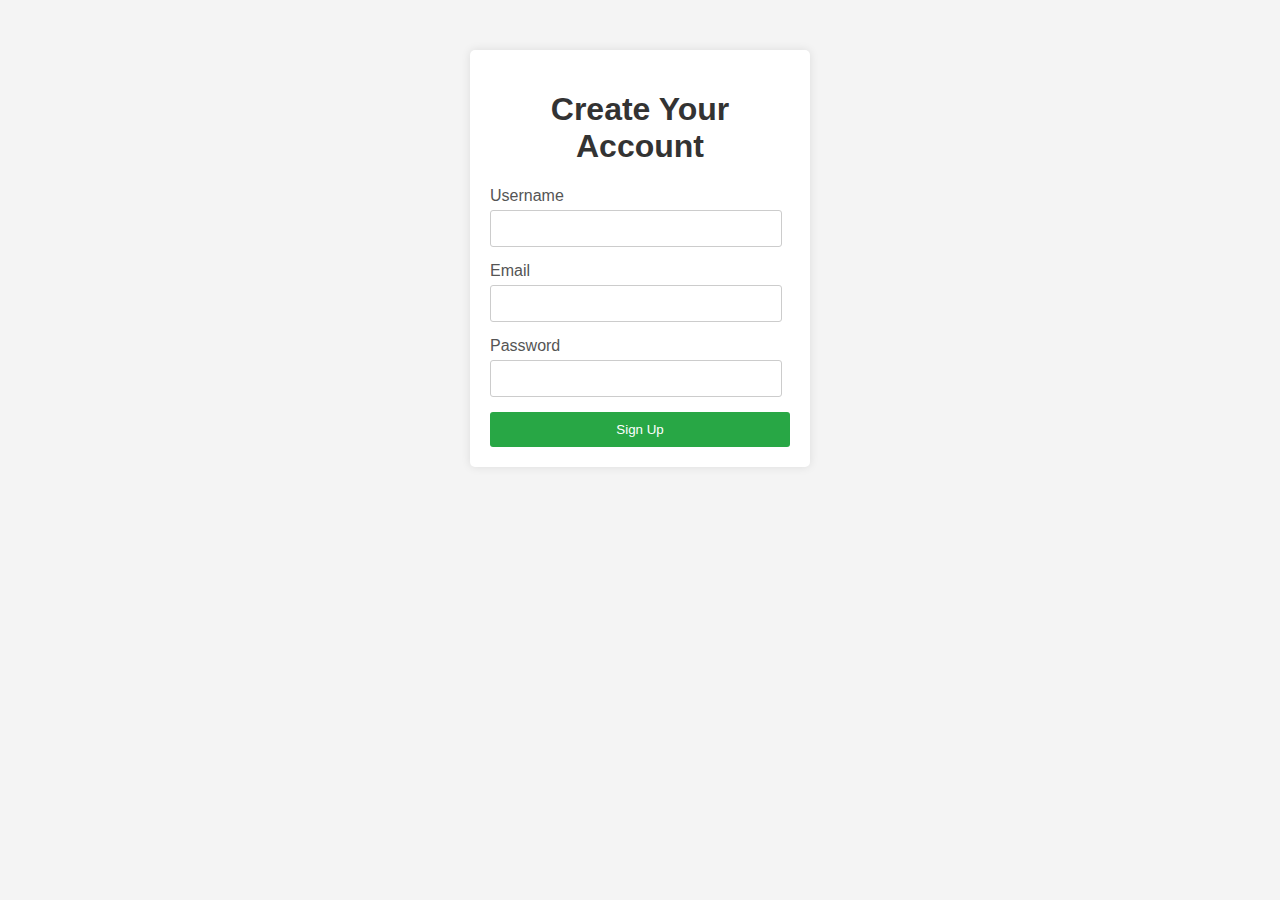
==== sign.html @ 2b8dacf5 "Add files via upload" ====
<!DOCTYPE html>
<html lang="en">
<head>
    <meta charset="UTF-8">
    <meta name="viewport" content="width=device-width, initial-scale=1.0">
    <title>Grab Food Sign Up</title>
    <link rel="stylesheet" href="sign.css">
</head>
<body>
    <div class="container">
        <h1>Create Your Account</h1>
        <!-- Specify the action attribute to navigate to after_login.html -->
        <form action="after_login.html" method="POST">
            <div class="input-group">
                <label for="username">Username</label>
                <input type="text" id="username" name="username" required>
            </div>
            <div class="input-group">
                <label for="email">Email</label>
                <input type="email" id="email" name="email" required>
            </div>
            <div class="input-group">
                <label for="password">Password</label>
                <input type="password" id="password" name="password" required>
            </div>
            <button type="submit">Sign Up</button>
        </form>
    </div>
</body>
</html>
---- sign.css ----
body {
    font-family: Arial, sans-serif;
    background-color: #f4f4f4;
    margin: 0;
    padding: 0;
}

.container {
    width: 300px;
    margin: 50px auto;
    padding: 20px;
    background: white;
    border-radius: 5px;
    box-shadow: 0 0 10px rgba(0, 0, 0, 0.1);
}

h1 {
    text-align: center;
    color: #333;
}

.input-group {
    margin-bottom: 15px;
}

label {
    display: block;
    margin-bottom: 5px;
    color: #555;
}

input[type="text"],
input[type="email"],
input[type="password"] {
    width: 90%;
    padding: 10px;
    border: 1px solid #ccc;
    border-radius: 3px;
    color:red;
}

button {
    width: 100%;
    padding: 10px;
    background-color: #28a745;
    color: white;
    border: none;
    border-radius: 3px;
    cursor: pointer;
}

button:hover {
    background-color: #218838;
}

p {
    text-align: center;
    color: #777;
}
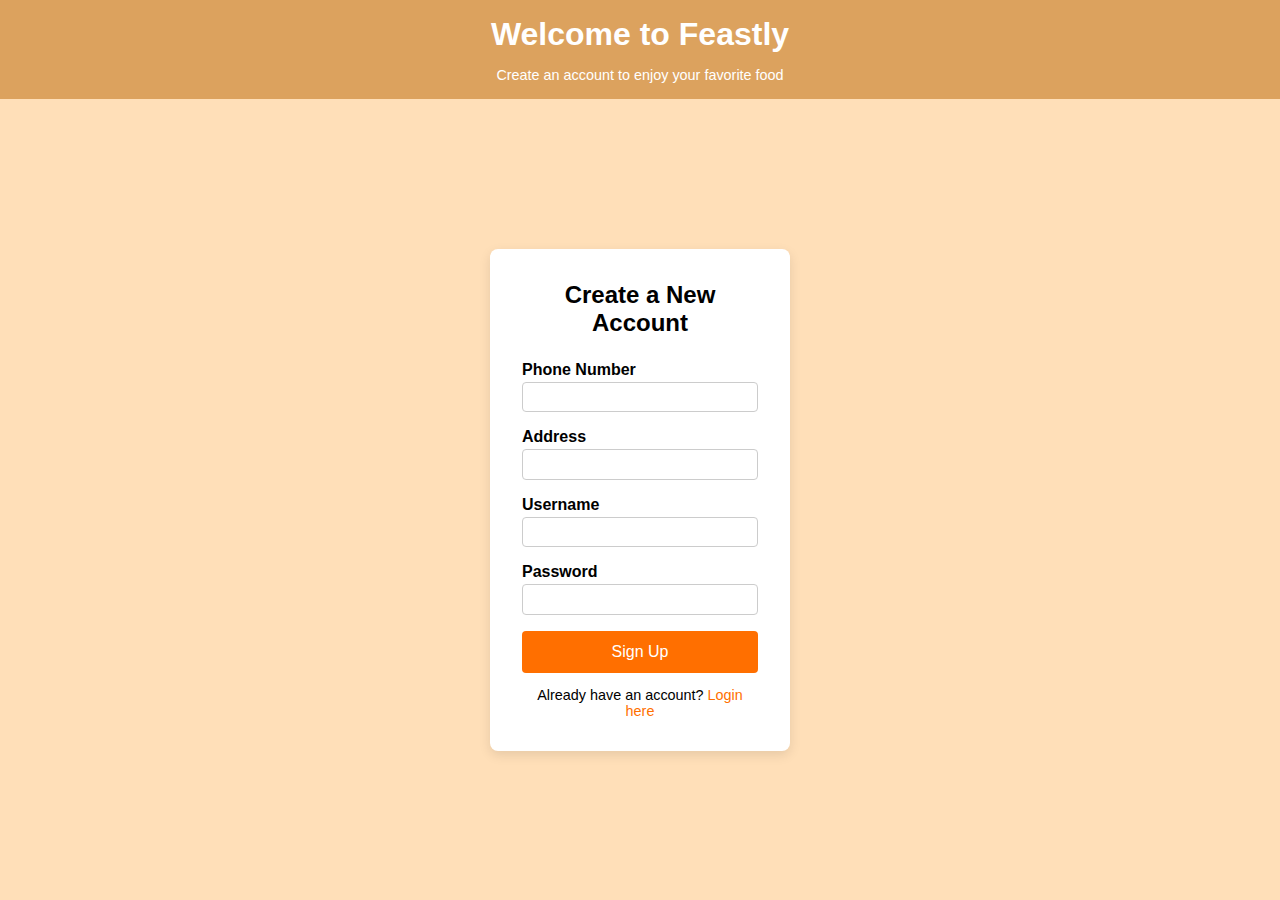
==== commit 293975cc: "sign.html" ====
--- a/sign.html
+++ b/sign.html
@@ -3,29 +3,42 @@
 <head>
     <meta charset="UTF-8">
     <meta name="viewport" content="width=device-width, initial-scale=1.0">
-    <title>Grab Food Sign Up</title>
+    <title>Feastly - Sign Up</title>
     <link rel="stylesheet" href="sign.css">
 </head>
 <body>
-    <div class="container">
-        <h1>Create Your Account</h1>
-        <!-- Specify the action attribute to navigate to after_login.html -->
-        <form action="after_login.html" method="POST">
-            <div class="input-group">
-                <label for="username">Username</label>
-                <input type="text" id="username" name="username" required>
-            </div>
-            <div class="input-group">
-                <label for="email">Email</label>
-                <input type="email" id="email" name="email" required>
-            </div>
-            <div class="input-group">
-                <label for="password">Password</label>
-                <input type="password" id="password" name="password" required>
-            </div>
-            <button type="submit">Sign Up</button>
-        </form>
-    </div>
+    <header>
+        <h1>Welcome to Feastly</h1>
+        <p>Create an account to enjoy your favorite food</p>
+    </header>
+    <main>
+        <div class="container">
+            <h2>Create a New Account</h2>
+            <form action="after_login.html" method="POST">
+                <div class="input-group">
+                    <label for="phone">Phone Number</label>
+                    <input type="tel" id="phone" name="phone" required>
+                </div>
+
+                <div class="input-group">
+                    <label for="address">Address</label>
+                    <input type="text" id="address" name="address" required>
+                </div>
+
+                <div class="input-group">
+                    <label for="username">Username</label>
+                    <input type="text" id="username" name="username" required>
+                </div>
+
+                <div class="input-group">
+                    <label for="password">Password</label>
+                    <input type="password" id="password" name="password" required>
+                </div>
+
+                <button type="submit">Sign Up</button>
+            </form>
+            <p>Already have an account? <a href="login.html">Login here</a></p>
+        </div>
+    </main>
 </body>
 </html>
-
--- a/sign.css
+++ b/sign.css
@@ -1,59 +1,94 @@
-body {
-    font-family: Arial, sans-serif;
-    background-color: #f4f4f4;
+* {
     margin: 0;
     padding: 0;
+    box-sizing: border-box;
+    font-family: Arial, sans-serif;
+}
+
+body {
+    background-color: #FFDFB8; /* Light warm background */
+    display: flex;
+    flex-direction: column;
+    align-items: center;
+    min-height: 100vh;
+}
+
+header {
+    background-color: #DCA25E; /* Complementary color for the header */
+    padding: 1em;
+    width: 100%;
+    text-align: center;
+    color: white;
+}
+
+header h1 {
+    margin: 0;
+}
+
+main {
+    display: flex;
+    justify-content: center;
+    align-items: center;
+    flex-grow: 1;
+    width: 100%;
 }
 
 .container {
+    background-color: white;
+    padding: 2em;
+    border-radius: 8px;
+    box-shadow: 0px 4px 12px rgba(0, 0, 0, 0.1);
     width: 300px;
-    margin: 50px auto;
-    padding: 20px;
-    background: white;
-    border-radius: 5px;
-    box-shadow: 0 0 10px rgba(0, 0, 0, 0.1);
+    text-align: center;
 }
 
-h1 {
-    text-align: center;
-    color: #333;
+.container h2 {
+    margin-bottom: 1em;
 }
 
 .input-group {
-    margin-bottom: 15px;
+    margin-bottom: 1em;
+    text-align: left;
 }
 
-label {
+.input-group label {
     display: block;
-    margin-bottom: 5px;
-    color: #555;
+    font-weight: bold;
+    margin-bottom: 0.2em;
 }
 
-input[type="text"],
-input[type="email"],
-input[type="password"] {
-    width: 90%;
-    padding: 10px;
+.input-group input {
+    width: 100%;
+    padding: 0.5em;
     border: 1px solid #ccc;
-    border-radius: 3px;
-    color:red;
+    border-radius: 4px;
 }
 
 button {
     width: 100%;
-    padding: 10px;
-    background-color: #28a745;
+    padding: 0.75em;
+    background-color: #ff6f00;
     color: white;
     border: none;
-    border-radius: 3px;
+    border-radius: 4px;
+    font-size: 1em;
     cursor: pointer;
 }
 
 button:hover {
-    background-color: #218838;
+    background-color: #e65a00;
 }
 
 p {
-    text-align: center;
-    color: #777;
+    margin-top: 1em;
+    font-size: 0.9em;
 }
+
+p a {
+    color: #ff6f00;
+    text-decoration: none;
+}
+
+p a:hover {
+    text-decoration: underline;
+}
